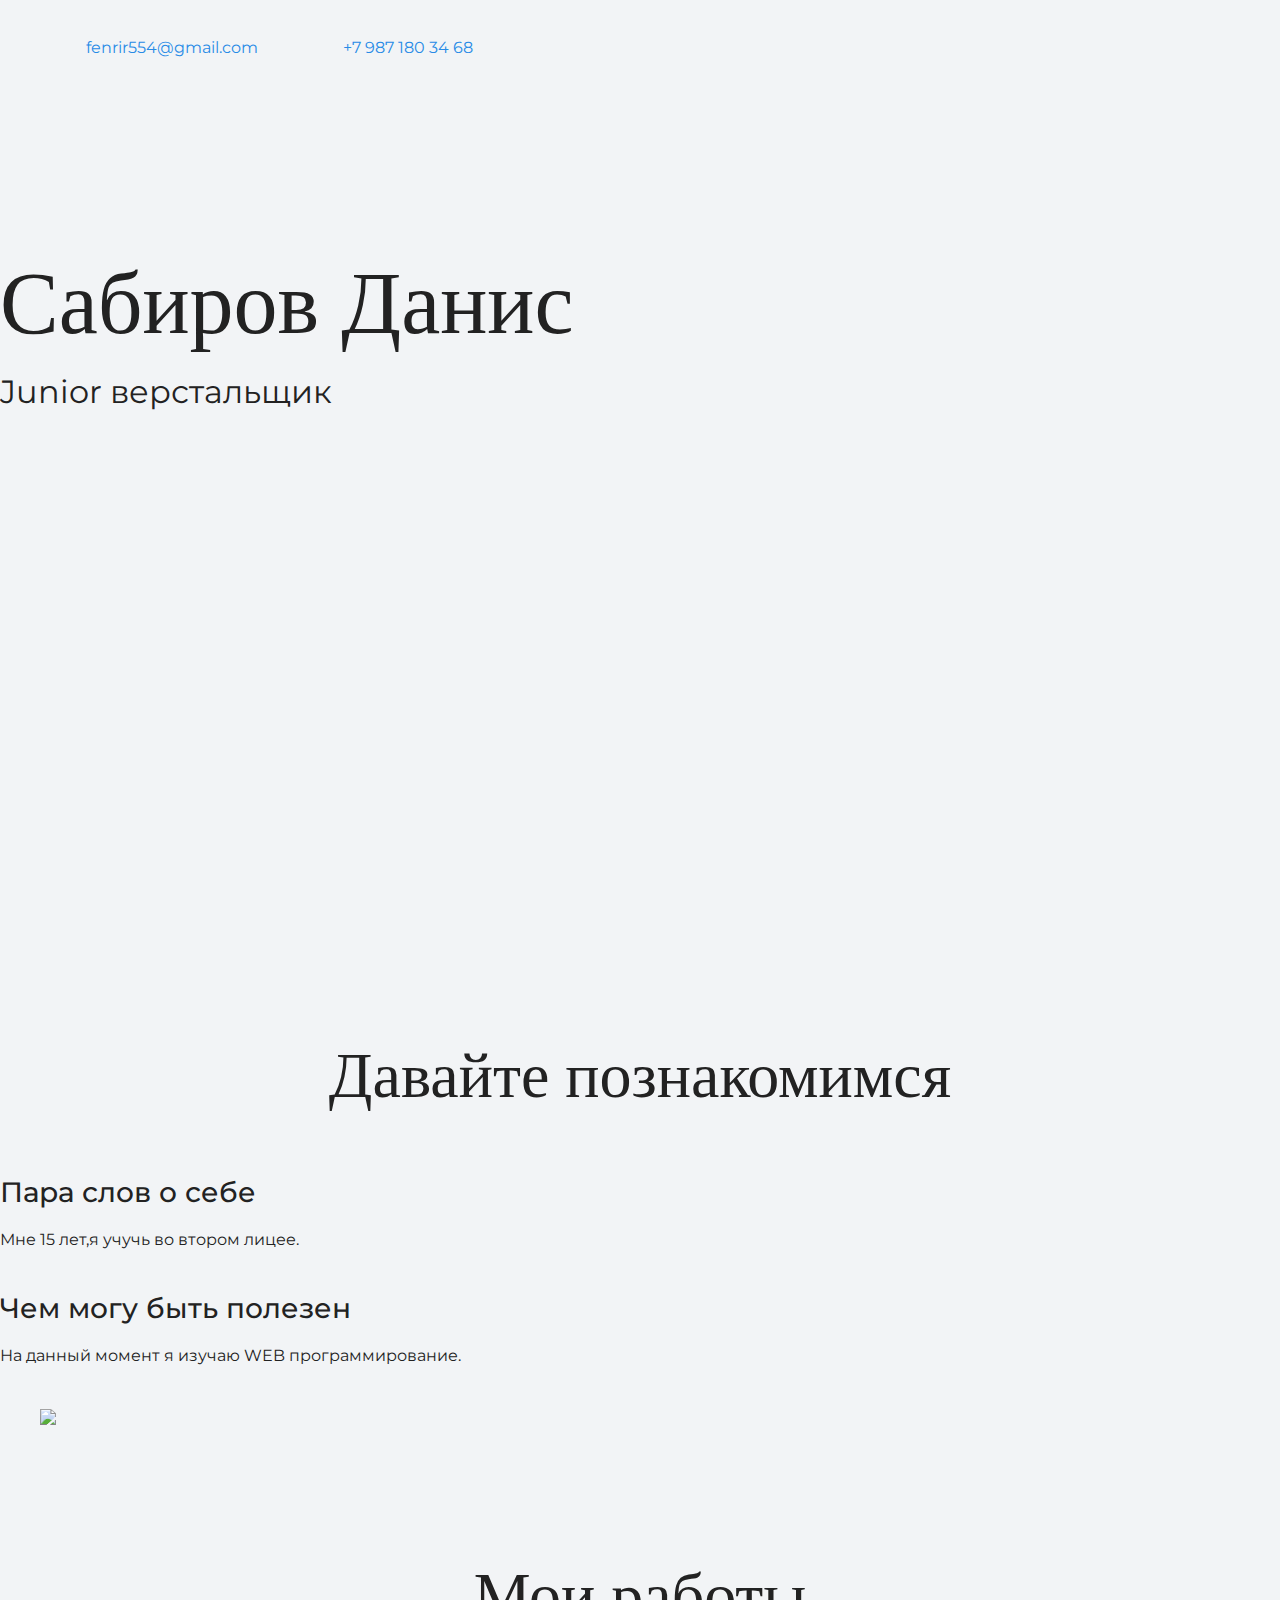
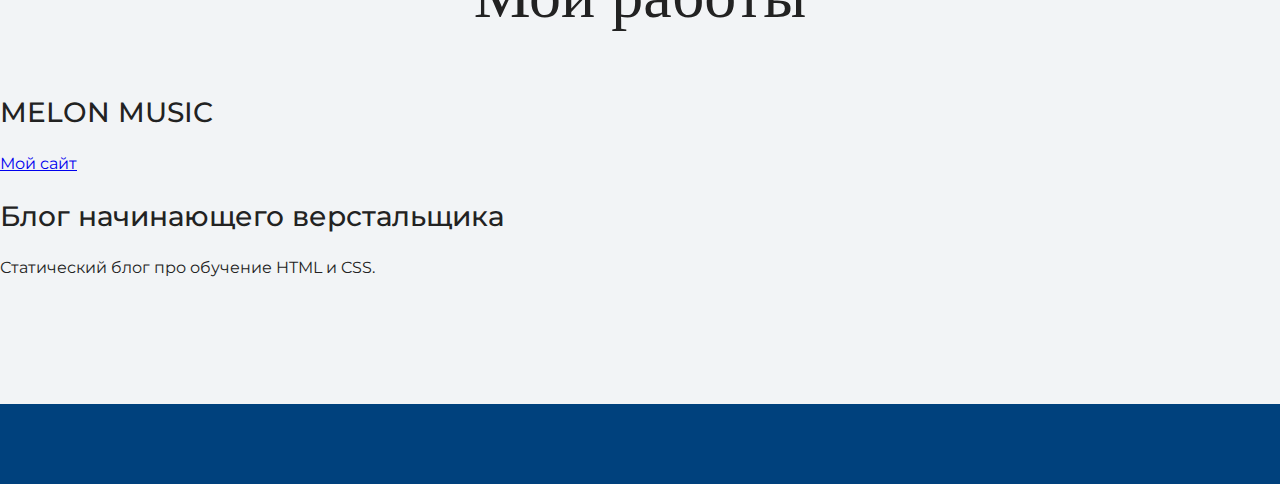
==== index.html @ ca3a70af "Update index.html" ====
<!DOCTYPE html>
<html lang="ru">
  <head>
    <meta charset="UTF-8">
    <link rel="stylesheet" href="style.css">
    <title>Портфолио Сабирова Даниса</title>
	<link href="https://fonts.googleapis.com/css?family=Montserrat:400,500,700|Old+Standard+TT&display=swap&subset=cyrillic"
 rel="stylesheet">
  </head>

  <body>
  <div class ="contaienr">
    <header class="page-header">
	<a class="header-email"
       href="mailto:fenrir554@gmail.com">fenrir554@gmail.com</a>
    <a class="header-phone" href="tel:+79871803468">+7 987 180 34 68</a>
  </div>
	  
    </header>

    <section class="hero-image">
      <h1 class="heading">Сабиров Данис</h1>
      <p>Junior верстальщик</p>
    </section>

    <section class="intro">
      <h2 class="subheading">Давайте познакомимся</h2>
      <h3>Пара слов о себе</h3>
      <p>Мне 15 лет,я учучь во втором лицее.</p>
      <h3>Чем могу быть полезен</h3>
      <p>На данный момент я изучаю WEB программирование.</p>
	    <figure>
  <img src="https://www.google.com/url?sa=i&url=https%3A%2F%2Fwallpaperaccess.com%2Fel-primo&psig=AOvVaw3gQtxsotCza3vtzyxND4cP&ust=1637393619636000&source=images&cd=vfe&ved=0CAsQjRxqFwoTCLDxt7T0o_QCFQAAAAAdAAAAABAJ">
</figure>
    </section>

    <section class="portfolio">
      <h2 class="subheading">Мои работы</h2>

      <h3>MELON MUSIC</h3>
      <p><a href="z231.z-go.ru">Мой сайт</a></p>

      <h3>Блог начинающего верстальщика</h3>
      <p>Статический блог про обучение HTML и CSS.</p>
    </section>

    <footer class="page-footer">
      
    </footer>
	</div>
  </body>
</html>
---- style.css ----
body {
  margin: 0;
  min-width: 960px;
  font-family: "Montserrat", "Helvetica", "Arial", sans-serif;
  font-size: 16px;
  line-height: 32px;
  color: #222222;
  background-color: #f2f4f6;
  background-image: url("img/hero-bg.jpg");
  background-repeat: no-repeat;
  background-position: top center;
}

.container {
  max-width: 928px;
  margin: 0 auto;
  padding: 0 16px;
}

.page-header {
  margin: 0 0 160px;
  padding: 32px 0 32px;
}

.page-header .container,
.page-footer .container {
  max-width: 1408px;
  text-align: right;
}

.page-header a {
  margin-left: 56px;
  color: #288be6;
  text-decoration: none;
  background-repeat: no-repeat;
  background-position: left;
}

.header-email {
  padding-left: 30px;
  background-image: url("img/icon-email-header.svg");
}

.header-phone {
  padding-left: 25px;
  background-image: url("img/icon-phone-header.svg");
}

.hero-image {
  margin-bottom: 620px;
}

.hero-image .container {
  max-width: 1408px;
  text-align: center;
}

.heading {
  margin: 0 0 16px;
  font-family: "Old Standard TT", "Times", "Times New Roman", serif;
  font-size: 88px;
  line-height: 96px;
  font-weight: 400;
}

.hero-image p {
  margin: 0;
  font-size: 32px;
  line-height: 48px;
}

.intro {
  margin: 0 0 120px;
}

.subheading {
  margin: 0 0 56px;
  font-family: "Old Standard TT", "Times", "Times New Roman", serif;
  font-size: 64px;
  line-height: 80px;
  font-weight: 400;
  text-align: center;
}

.user-image {
  margin: 0 0 32px;
  text-align: center;
}

.intro h3,
.portfolio h3 {
  margin: 0 0 12px;
  font-size: 28px;
  line-height: 40px;
  font-weight: 500;
}

.intro p {
  margin: 0 0 32px;
}

.skills-list {
  margin: 0;
  padding: 0;
}

.skills-list dt {
  padding-left: 32px;
  background-repeat: no-repeat;
  background-position: left;
}

.skill-html {
  background-image: url("img/icon-html.svg");
}

.skill-css {
  background-image: url("img/icon-css.svg");
}

.level {
  margin: 4px 0 16px;
  padding: 0;
  height: 14px;
  font-size: 0;
  background-color: #ffffff;
  border: 1px solid #86c3fa;
  border-radius: 8px;
}

.level div {
  margin: 1px;
  height: 12px;
  background-color: #288be6;
  border-radius: 6px;
}

.portfolio {
  margin: 0 0 120px;
}

.projects {
  margin: 0;
  padding: 0;
  list-style: none;
}

.projects li {
  margin: 0 0 80px;
}

.project-image {
  margin: 0 0 24px;
  text-align: center;
}

.projects p {
  margin: 0 0 24px;
}

.button {
  padding: 6px 20px;
  display: inline-block;
  vertical-align: baseline;
  text-decoration: none;
  text-transform: uppercase;
  border-radius: 4px;
  background-color: #288be6;
  color: #ffffff;
}

.page-footer {
  padding: 40px 0;
  background-color: #00417d;
  color: #ffffff;
}

.page-footer a {
  margin-left: 56px;
  color: inherit;
  text-decoration: none;
  background-repeat: no-repeat;
  background-position: left;
}

.footer-email {
  padding-left: 30px;
  background-image: url("img/icon-email-footer.svg");
}

.footer-phone {
  padding-left: 25px;
  background-image: url("img/icon-phone-footer.svg");
}
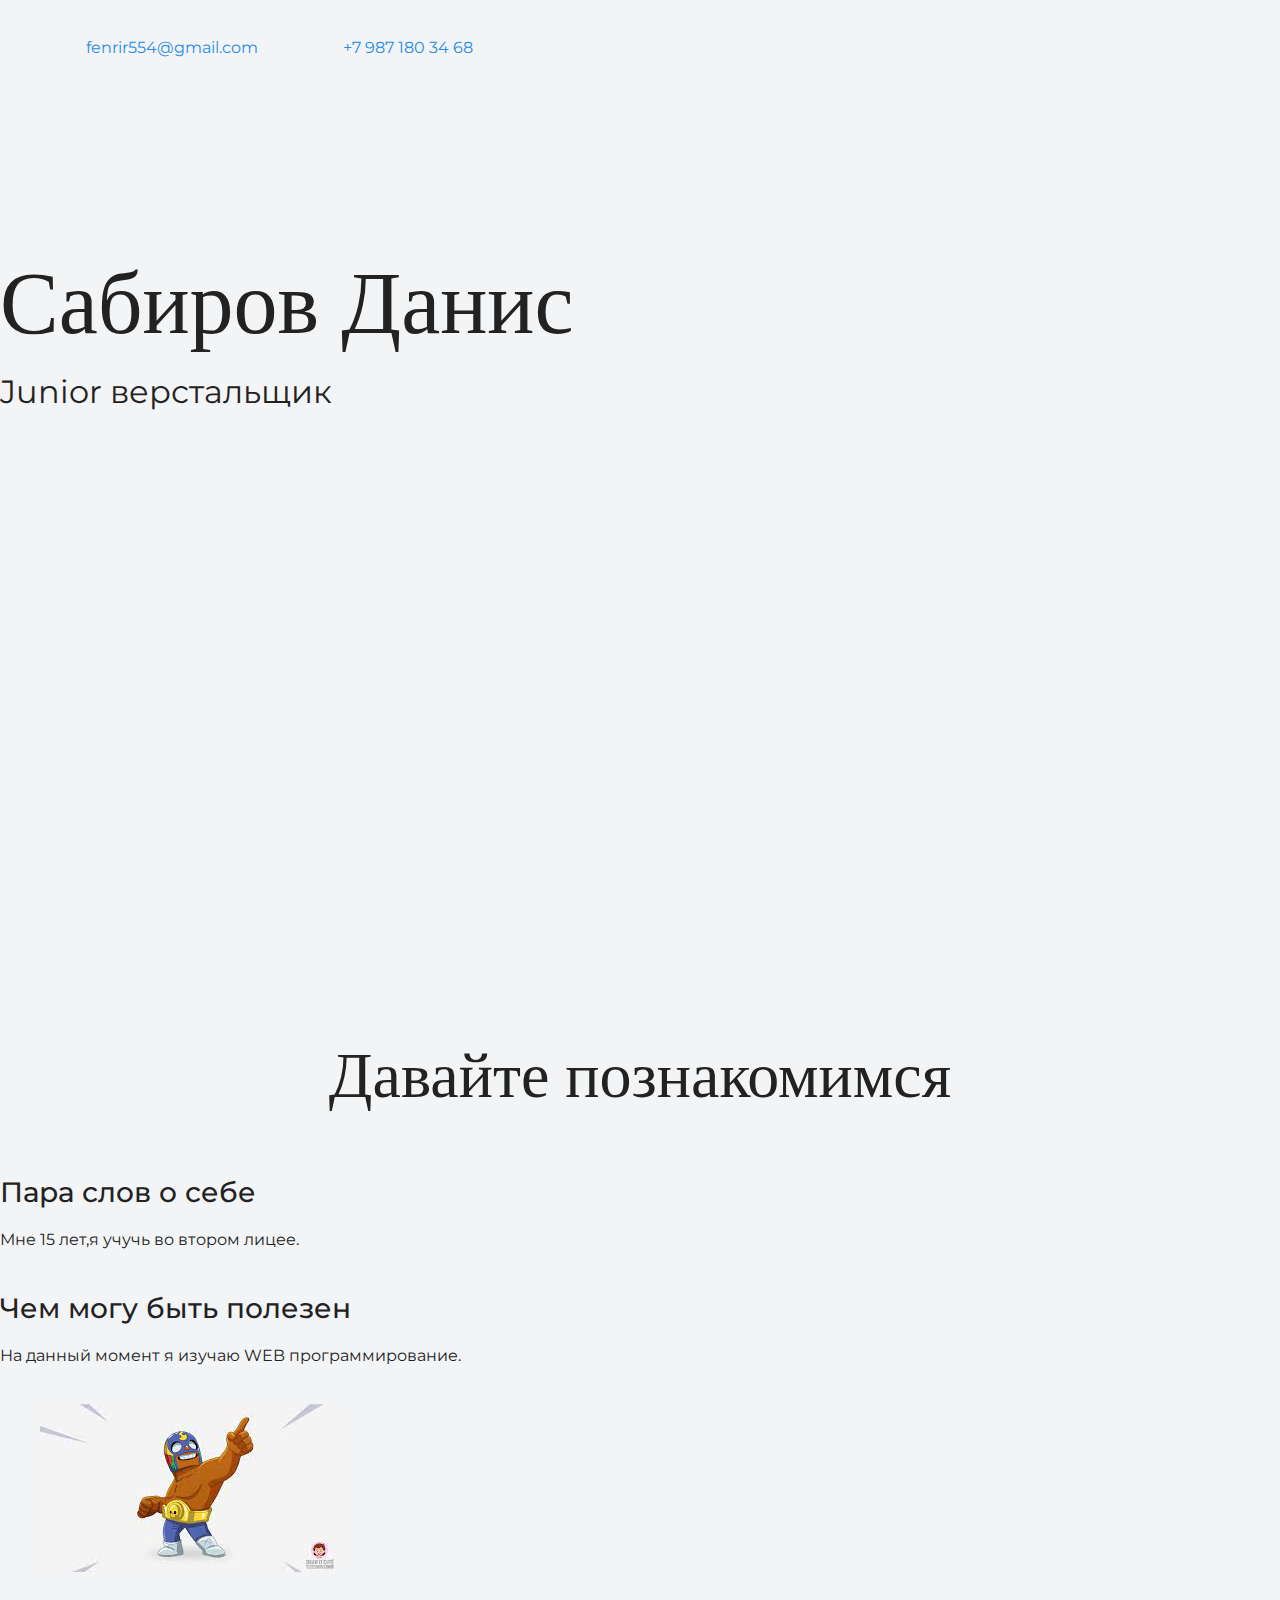
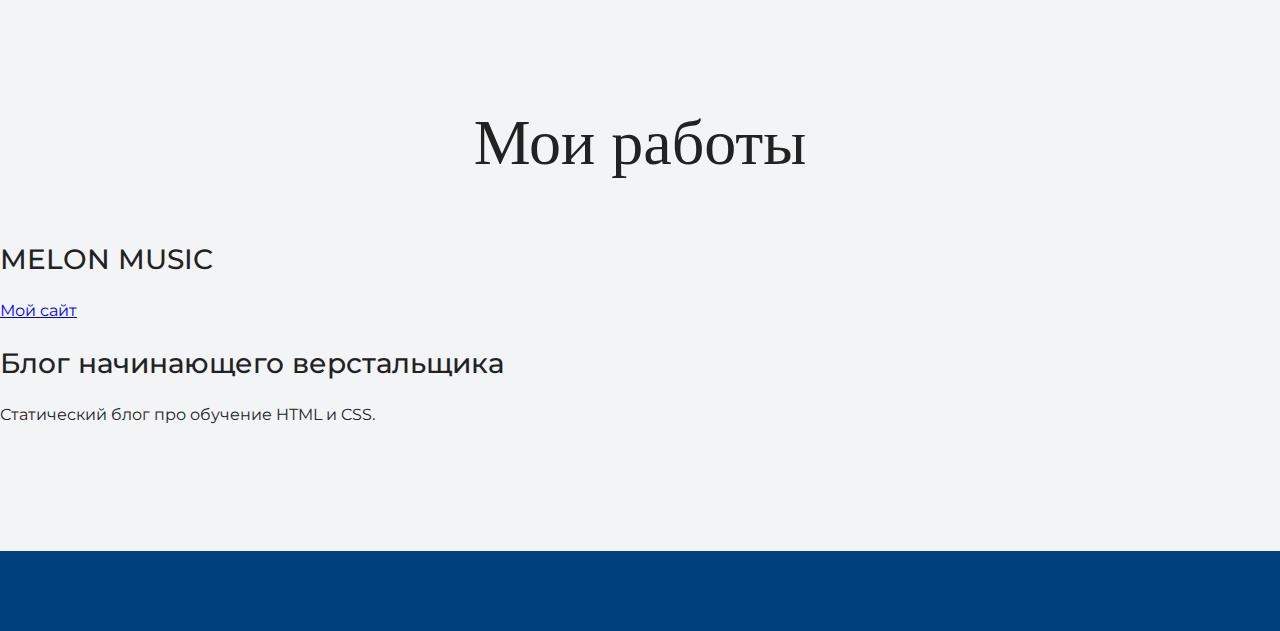
==== commit cad4fe78: "Update index.html" ====
--- a/index.html
+++ b/index.html
@@ -30,7 +30,7 @@
       <h3>Чем могу быть полезен</h3>
       <p>На данный момент я изучаю WEB программирование.</p>
 	    <figure>
-  <img src="https://www.google.com/url?sa=i&url=https%3A%2F%2Fwallpaperaccess.com%2Fel-primo&psig=AOvVaw3gQtxsotCza3vtzyxND4cP&ust=1637393619636000&source=images&cd=vfe&ved=0CAsQjRxqFwoTCLDxt7T0o_QCFQAAAAAdAAAAABAJ">
+  <img src="[data-uri]">
 </figure>
     </section>
 
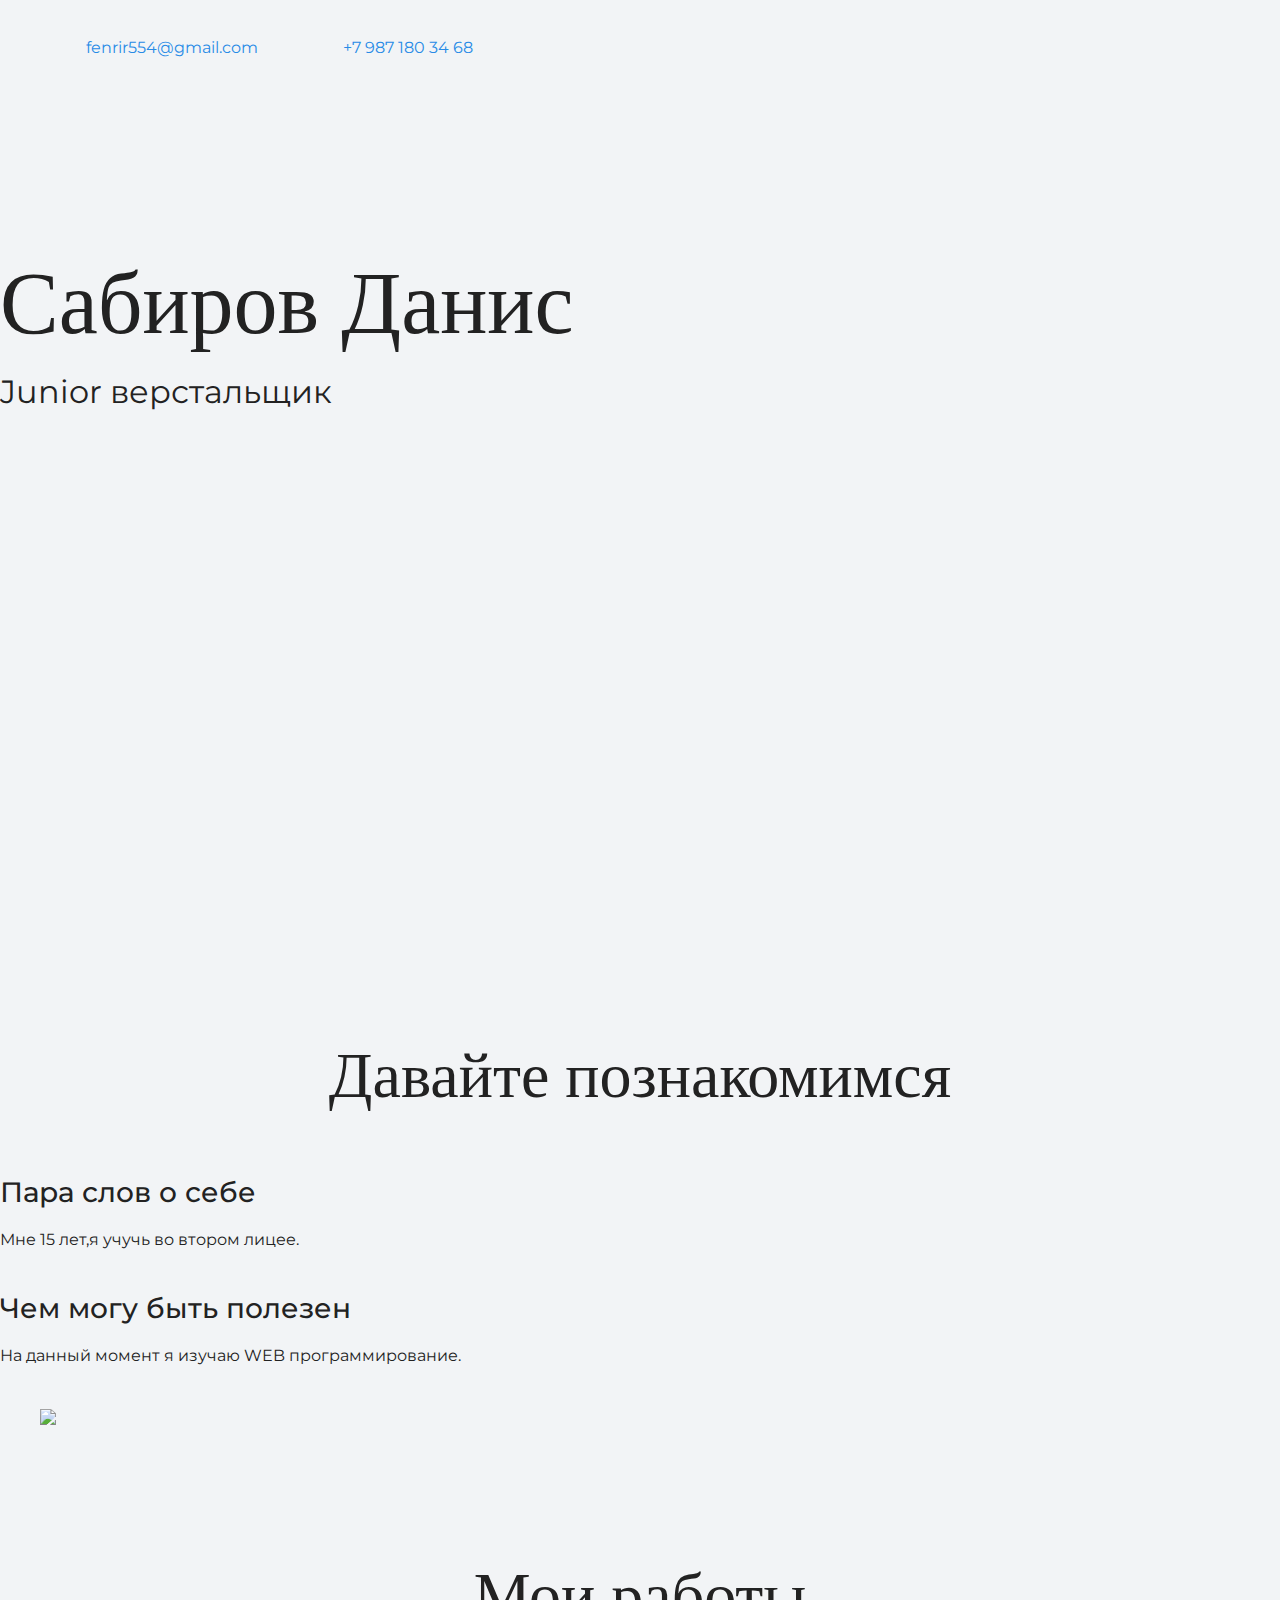
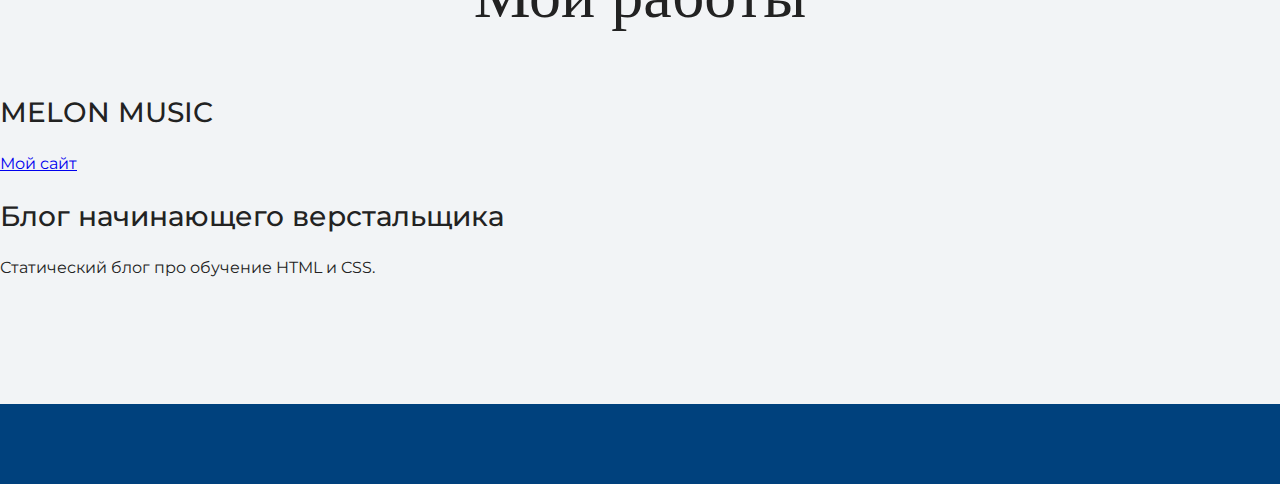
==== commit 045c8b52: "Update index.html" ====
--- a/index.html
+++ b/index.html
@@ -30,7 +30,7 @@
       <h3>Чем могу быть полезен</h3>
       <p>На данный момент я изучаю WEB программирование.</p>
 	    <figure>
-  <img src="[data-uri]">
+  <img src="downloads/elprimo.jpg">
 </figure>
     </section>
 
